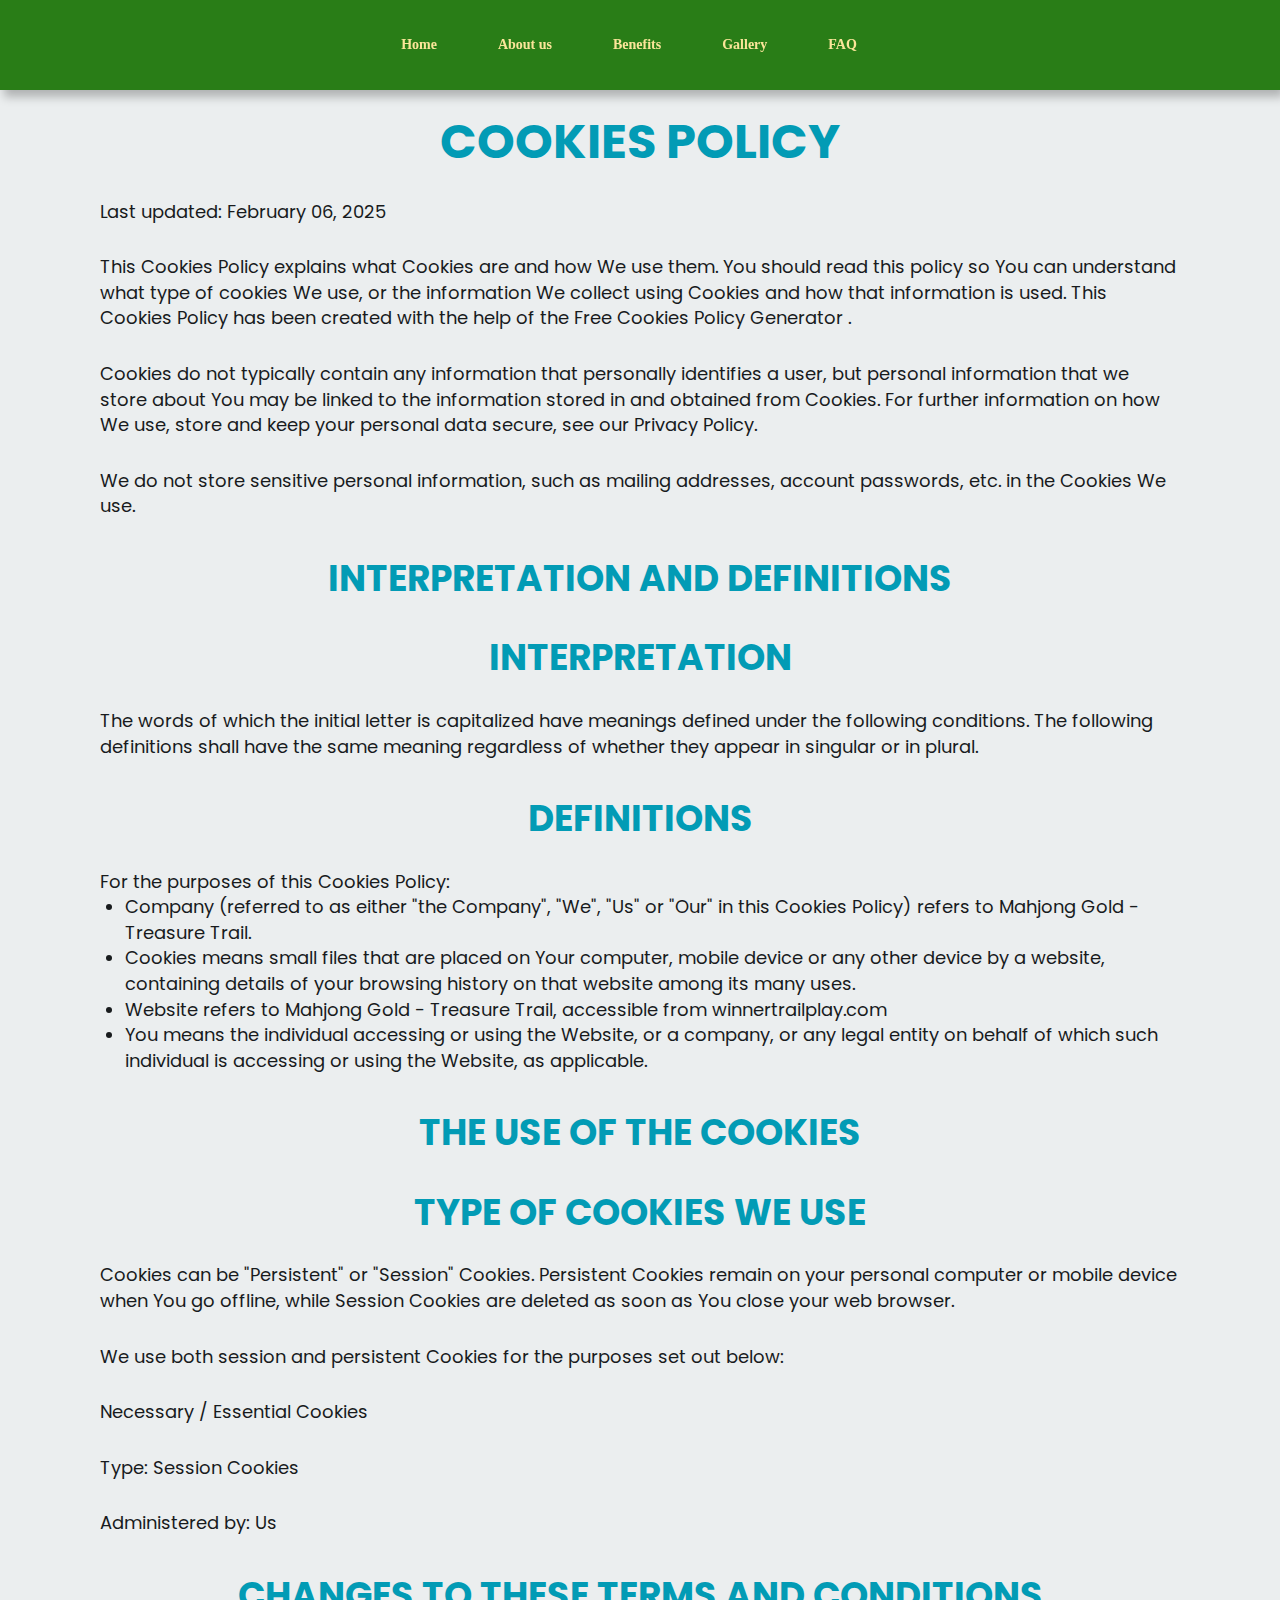
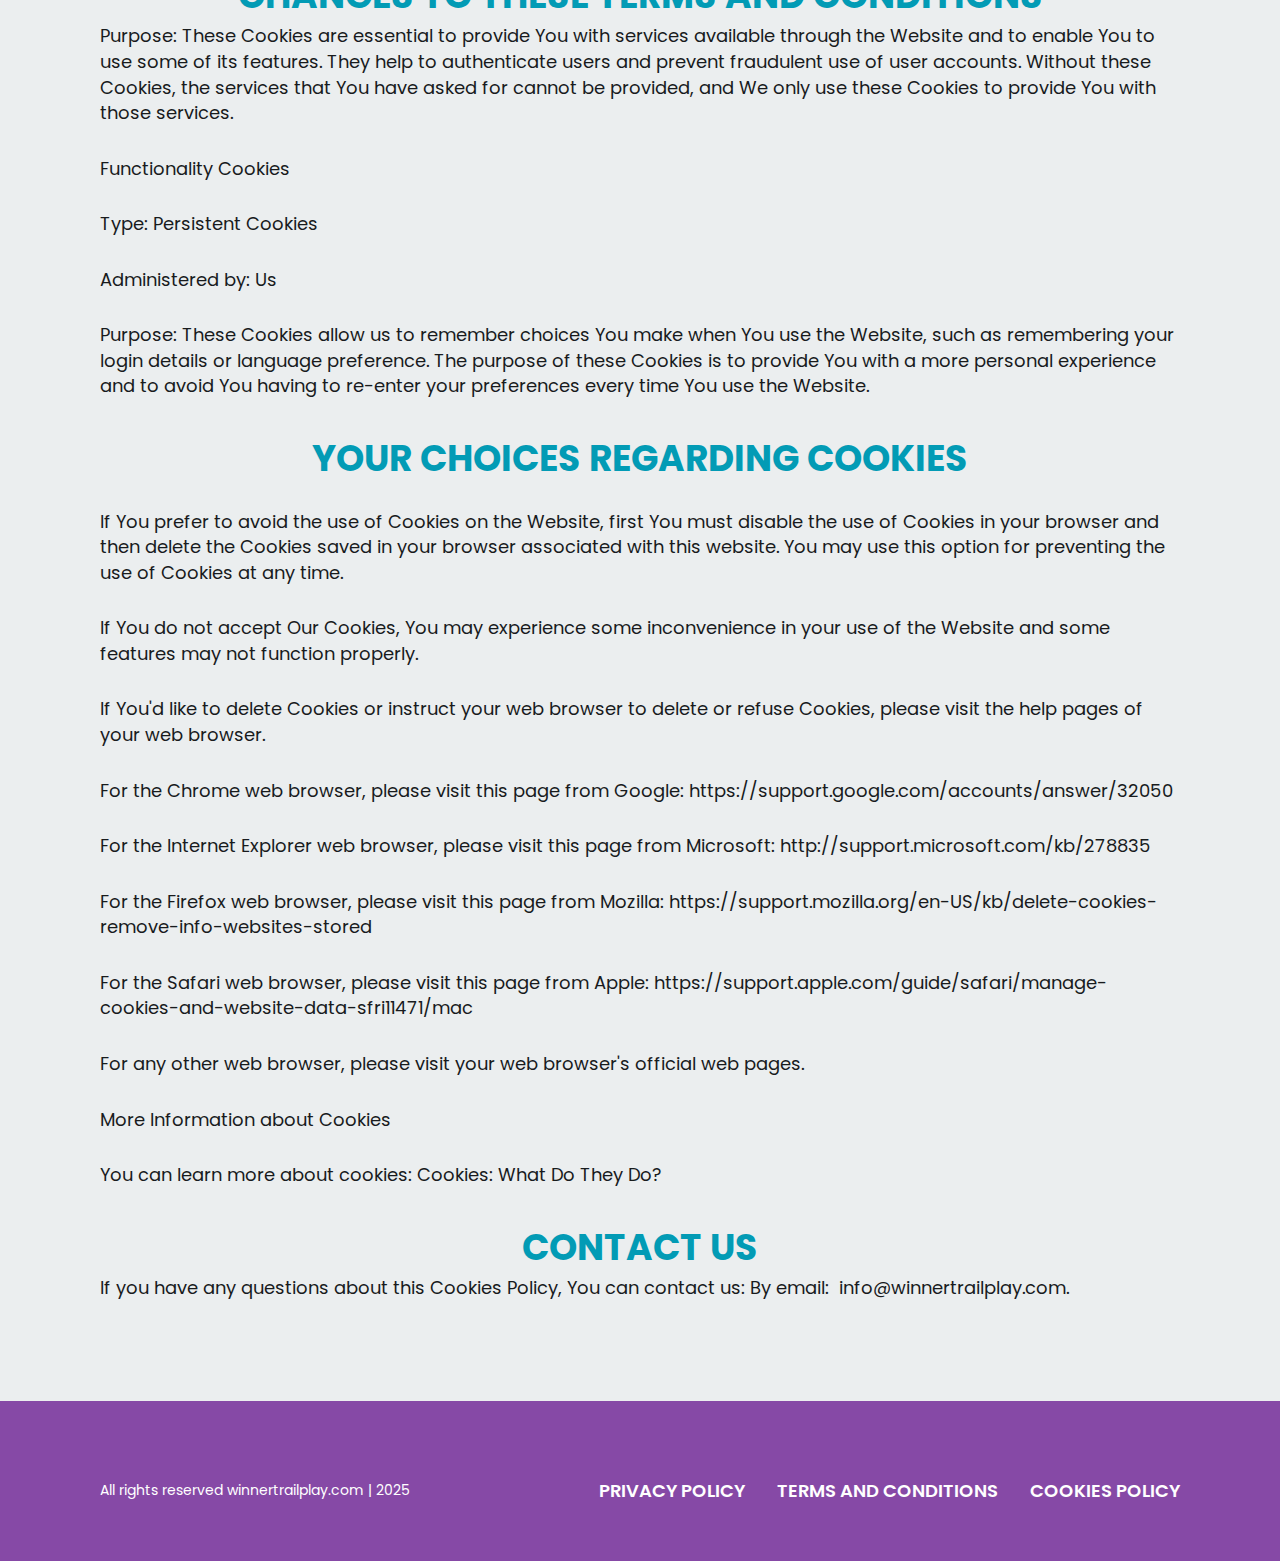
==== cookies.html @ 26eafe19 "1" ====
<!DOCTYPE html>
<html lang="en">
  <head>
    <meta charset="UTF-8" />
    <meta name="viewport" content="width=device-width, initial-scale=1.0" />
    <title>Mahjong Gold - Treasure Trail</title>
    <link rel="icon" href="image/Icon 500_500.png" />

    <link rel="stylesheet" type="text/css" href="slick/slick.css" />
    <link rel="stylesheet" href="css/main.css" />
    <link href="https://unpkg.com/aos@2.3.1/dist/aos.css" rel="stylesheet" />
  </head>

  <body class="back">
    <header class="header">
      <div class="header__background"></div>
      <nav class="navigation">
        <ul class="navigation__list">
          <li class="navigation__item">
            <a href="/" class="navigation__link"
              ><img href="/" class="header-title navigation-img" alt=""
            /></a>
          </li>
          <li class="navigation__item">
            <a href="/" class="navigation__link">Home</a>
          </li>
          <li class="navigation__item">
            <a href="/#about" class="navigation__link">About us</a>
          </li>
          <li class="navigation__item">
            <a href="/#features" class="navigation__link">Benefits </a>
          </li>
          <li class="navigation__item">
            <a href="/#gallery" class="navigation__link">Gallery</a>
          </li>

          <li class="navigation__item">
            <a href="/#faq" class="navigation__link">FAQ</a>
          </li>

          <li class="navigation__item">
            <a
              href="/policy.html"
              class="navigation__link navigation__item-desk"
              >Privacy Policy</a
            >
          </li>
          <li class="navigation__item">
            <a href="/terms.html" class="navigation__link navigation__item-desk"
              >Terms and Conditions</a
            >
          </li>
          <li class="navigation__item">
            <a
              href="/cookies.html"
              class="navigation__link navigation__item-desk"
              >Cookies Policy</a
            >
          </li>
        </ul>

        <div class="header__button-wrapper policy-terms-header__button-wrapper">
          <a href="/" class="policy-terms-header__icon--menu"
            ><img href="/" class="header-title" alt=""
          /></a>

          <button type="button" class="header__icon-button" data-menu-button>
            <img
              class="header__icon header__icon--menu"
              src="img/header/menu.png"
              alt=""
            />

            <img
              class="header__icon header__icon--close close"
              src="img/header/ep_close-bold.png"
              alt=""
            />
          </button>
        </div>
      </nav>
    </header>

    <main class="policy">
      <section>
        <div class="policy-terms-container">
          <h2 class="policy-terms-title">Cookies Policy</h2>

          <p class="policy-terms-text-one">Last updated: February 06, 2025</p>

          <p class="policy-terms-text-one">
            This Cookies Policy explains what Cookies are and how We use them.
            You should read this policy so You can understand what type of
            cookies We use, or the information We collect using Cookies and how
            that information is used. This Cookies Policy has been created with
            the help of the
            <a
              class="email-link-color"
              href="https://www.freeprivacypolicy.com/free-cookies-policy-generator/"
              target="_blank"
              rel=""
              >Free Cookies Policy Generator
            </a>
            .
          </p>

          <p class="policy-terms-text-one">
            Cookies do not typically contain any information that personally
            identifies a user, but personal information that we store about You
            may be linked to the information stored in and obtained from
            Cookies. For further information on how We use, store and keep your
            personal data secure, see our Privacy Policy.
          </p>
          <p class="policy-terms-text-one">
            We do not store sensitive personal information, such as mailing
            addresses, account passwords, etc. in the Cookies We use.
          </p>
          <h2 class="policy-terms-text">Interpretation and Definitions</h2>
          <h2 class="policy-terms-text">Interpretation</h2>
          <p class="policy-terms-text-one">
            The words of which the initial letter is capitalized have meanings
            defined under the following conditions. The following definitions
            shall have the same meaning regardless of whether they appear in
            singular or in plural.
          </p>
          <h2 class="policy-terms-text">Definitions</h2>
          <p class="policy-terms-text-one">
            For the purposes of this Cookies Policy:
          </p>
          <ul class="terms-lists">
            <li>
              Company (referred to as either "the Company", "We", "Us" or "Our"
              in this Cookies Policy) refers to Mahjong Gold - Treasure Trail.
            </li>
            <li>
              Cookies means small files that are placed on Your computer, mobile
              device or any other device by a website, containing details of
              your browsing history on that website among its many uses.
            </li>
            <li>
              Website refers to Mahjong Gold - Treasure Trail, accessible
              from winnertrailplay.com
            </li>
            <li>
              You means the individual accessing or using the Website, or a
              company, or any legal entity on behalf of which such individual is
              accessing or using the Website, as applicable.
            </li>
          </ul>
          <h2 class="policy-terms-text">The use of the Cookies</h2>
          <h2 class="policy-terms-text">Type of Cookies We Use</h2>
          <p class="policy-terms-text-one">
            Cookies can be "Persistent" or "Session" Cookies. Persistent Cookies
            remain on your personal computer or mobile device when You go
            offline, while Session Cookies are deleted as soon as You close your
            web browser.
          </p>

          <p class="policy-terms-text-one">
            We use both session and persistent Cookies for the purposes set out
            below:
          </p>

          <p class="policy-terms-text-one">Necessary / Essential Cookies</p>

          <p class="policy-terms-text-one">Type: Session Cookies</p>

          <p class="policy-terms-text-one">Administered by: Us</p>
          <h2 class="policy-terms-text">
            Changes to These Terms and Conditions
          </h2>
          <p class="policy-terms-texts">
            Purpose: These Cookies are essential to provide You with services
            available through the Website and to enable You to use some of its
            features. They help to authenticate users and prevent fraudulent use
            of user accounts. Without these Cookies, the services that You have
            asked for cannot be provided, and We only use these Cookies to
            provide You with those services.
          </p>

          <p class="policy-terms-text-one">Functionality Cookies</p>
          <p class="policy-terms-text-one">Type: Persistent Cookies</p>
          <p class="policy-terms-text-one">Administered by: Us</p>
          <p class="policy-terms-text-one">
            Purpose: These Cookies allow us to remember choices You make when
            You use the Website, such as remembering your login details or
            language preference. The purpose of these Cookies is to provide You
            with a more personal experience and to avoid You having to re-enter
            your preferences every time You use the Website.
          </p>
          <h2 class="policy-terms-text">Your Choices Regarding Cookies</h2>
          <p class="policy-terms-text-one">
            If You prefer to avoid the use of Cookies on the Website, first You
            must disable the use of Cookies in your browser and then delete the
            Cookies saved in your browser associated with this website. You may
            use this option for preventing the use of Cookies at any time.
          </p>
          <p class="policy-terms-text-one">
            If You do not accept Our Cookies, You may experience some
            inconvenience in your use of the Website and some features may not
            function properly.
          </p>
          <p class="policy-terms-text-one">
            If You'd like to delete Cookies or instruct your web browser to
            delete or refuse Cookies, please visit the help pages of your web
            browser.
          </p>
          <p class="policy-terms-text-one">
            For the Chrome web browser, please visit this page from Google:

            <a
              class="email-link-color"
              href="https://support.google.com/accounts/answer/32050"
              target="_blank"
              rel=""
              >https://support.google.com/accounts/answer/32050
            </a>
          </p>
          <p class="policy-terms-text-one">
            For the Internet Explorer web browser, please visit this page from
            Microsoft:
            <a
              class="email-link-color"
              href="http://support.microsoft.com/kb/278835"
              target="_blank"
              rel=""
              >http://support.microsoft.com/kb/278835
            </a>
          </p>
          <p class="policy-terms-text-one">
            For the Firefox web browser, please visit this page from Mozilla:

            <a
              class="email-link-color"
              href=" https://support.mozilla.org/en-US/kb/delete-cookies-remove-info-websites-stored"
              target="_blank"
              rel=""
            >
              https://support.mozilla.org/en-US/kb/delete-cookies-remove-info-websites-stored
            </a>
          </p>
          <p class="policy-terms-text-one">
            For the Safari web browser, please visit this page from Apple:

            <a
              class="email-link-color"
              href=" https://support.apple.com/guide/safari/manage-cookies-and-website-data-sfri11471/mac"
              target="_blank"
              rel=""
            >
              https://support.apple.com/guide/safari/manage-cookies-and-website-data-sfri11471/mac
            </a>
          </p>

          <p class="policy-terms-text-one">
            For any other web browser, please visit your web browser's official
            web pages.
          </p>
          <p class="policy-terms-text-one">More Information about Cookies</p>
          <p class="policy-terms-text-one">
            You can learn more about cookies: Cookies:
            <a
              class="email-link-color"
              href="https://www.freeprivacypolicy.com/blog/cookies/"
              target="_blank"
              rel=""
            >
              What Do They Do?
            </a>
          </p>

          <h2 class="policy-terms-text">Contact Us</h2>
          <p class="policy-terms-texts">
            If you have any questions about this Cookies Policy, You can contact
            us: By email: 
            <a class="email-link" href="mailto:info@winnertrailplay.com"
              >info@winnertrailplay.com</a
            >.
          </p>
        </div>
      </section>
    </main>

    <footer class="footer">
      <div class="footer-container">
        <div class="footer-wrapper">
          <a class="footer-text" href="policy.html">Privacy policy</a>
          <a class="footer-text" href="terms.html">Terms and conditions </a>
          <a class="footer-text" href="cookies.html">Cookies Policy</a>
        </div>
        <p class="footer-copyright">
          All rights reserved winnertrailplay.com | 2025
        </p>
      </div>
    </footer>
    <script src="js/mobile-menu.js"></script>
  </body>
</html>
---- css/main.css ----
@import url("https://fonts.googleapis.com/css2?family=Poppins:ital,wght@0,100;0,200;0,300;0,400;0,500;0,600;0,700;0,800;0,900;1,100;1,200;1,300;1,400;1,500;1,600;1,700;1,800;1,900&display=swap");

:root {
}

* {
  -webkit-box-sizing: border-box;
  box-sizing: border-box;
}

html {
  scroll-behavior: smooth;
  background: rgba(235, 238, 239, 1);
  color: rgba(24, 27, 29, 1);
}

body {
  margin: 0;
}

h1,
h2,
h3,
h4,
h5,
h6,
p {
  margin: 0;
}

ul,
ol {
  margin: 0;
  padding: 0;
  list-style: none;
}

img {
  display: block;
  height: auto;
}

.list {
  list-style: none;
}

button,
a {
  cursor: pointer;
}

.visually-hidden {
  position: absolute;
  width: 1px;
  height: 1px;
  margin: -1px;
  border: 0;
  padding: 0;

  white-space: nowrap;
  clip-path: inset(100%);
  clip: rect(0 0 0 0);
  overflow: hidden;
}

.button:hover {
  scale: 120%;
}

.header {
  position: fixed;
  width: 100%;
  z-index: 5;
  -webkit-transition: background-color 0.3s ease;
  transition: background-color 0.3s ease;
}

.header.is-open .header__background {
  left: 0;
}
.header__button-wrapper {
  margin-left: auto;
}
.header__icon {
  display: none;
}

.header__icon-button {
  display: -webkit-box;
  display: -ms-flexbox;
  display: flex;
  background-color: transparent;
  border: none;
  border-radius: 50%;
}

.header__icon--menu {
  display: block;
}

.header__icon-button.is-open .header__icon--menu {
  display: none;
}

.header__icon-button.is-open .header__icon--close {
  display: block;
}

.header {
  position: fixed;
  width: 100%;
  z-index: 5;
  background: transparent;
  display: flex;
  height: 64px;
  background: #297d17;
  box-shadow: 4px 7px 9px 0px #00000040;
}
.header__background {
  position: absolute;
  top: 0;
  right: 0;
  bottom: 0;
  left: 100%;

  z-index: -1;
  -webkit-transition: left 0.3s ease;
  transition: left 0.3s ease;
  background: #297d17;
  box-shadow: 4px 7px 9px 0px #00000040;
}
.header.is-open .header__background {
  left: 0;
}
.header__button-wrapper {
  margin-right: auto;
  display: flex;
  align-items: center;
  justify-content: end;
}
.policy-terms-header__button-wrapper {
  margin-right: auto;
  display: flex;
  align-items: center;
  justify-content: space-between;
}
.header__icon {
  display: none;
}
.header__icon-button {
  display: flex;
  background-color: transparent;
  border: none;
  border-radius: 50%;
}

.header__icon--menu {
  display: block;
}

.header__icon-button.is-open .header__icon--menu {
  display: none;
}

.header__icon-button.is-open .header__icon--close {
  display: block;
}

.navigation {
  display: -ms-flexbox;
  -webkit-box-orient: vertical;
  -webkit-box-direction: normal;
  -ms-flex-direction: column;
  flex-direction: column;
  -webkit-box-align: center;
  -ms-flex-align: center;
  align-items: center;
  -webkit-box-flex: 1;
  -ms-flex: 1;
  flex: 1;
  padding: 12px;
  position: relative;
}

.navigation__list {
  display: flex;
  flex-direction: column;

  align-items: center;

  top: 130px;
  position: absolute;
  top: 100%;
  right: -100%;
  width: 100%;
  height: 557px;
  -webkit-transition: 0.3s;
  transition: 0.3s;
  z-index: 999;

  padding: 0px 32px;

  border-radius: 0px 0px 20px 20px;
  gap: 28px;
  background: #ffc16b;
  box-shadow: 0px 9px 16px 0px #00000040;
}
.navigation__list.is-open {
  right: 0;
}
.navigation__link {
  font-family: Lora;
  font-size: 14px;
  font-weight: 700;
  line-height: 22px;
  text-align: center;
  text-underline-position: from-font;
  text-decoration-skip-ink: none;

  text-decoration: none;
  color: #482600;
}
.navigation__link:hover,
.navigation__link:focus {
  padding: 12px 24px 12px 24px;
  border: 2px solid #297d17;
  border-radius: 20px;
  color: #297d17;
}
.header.is-open {
  background-color: transparent;
}
.navigation-img {
  display: none;
}

@media screen and (min-width: 1200px) {
  .navigation-img {
    display: flex;
  }
  .policy-terms-header__icon--menu {
    display: none;
  }

  .header {
    width: 100%;

    height: 90px;
    padding: 10px 20px 10px 0;
    display: flex;
    align-items: center;
    justify-content: center;

    z-index: 1000;
  }
  .header__background {
  }

  .header__icon-button {
    display: none;
  }

  .navigation {
    display: flex;

    flex-direction: row;

    flex: 1;
    padding: 0;

    width: 1440px;
    margin: auto;
  }
  .navigation__list {
    background-color: transparent;
    flex-direction: row;
    display: flex;
    position: static;
    width: 1440px;
    margin: auto;

    padding-block: 0;
    flex: 1;
    gap: 13px;
    height: 0px;
    display: flex;
    justify-content: center;
    align-items: center;
    justify-content: center;
  }
  .navigation__link {
    font-size: 14px;
    font-weight: 700;
    line-height: 22px;
    text-align: left;
    text-underline-position: from-font;
    text-decoration-skip-ink: none;
    color: #fae599;
    padding: 12px 24px 12px 24px;
    text-decoration: none;
  }
  .navigation__link:hover,
  .navigation__link:focus {
    border: 2px solid #ffffff;
    border-radius: 20px;
    color: #ffffff;
  }
  .header__icon-home-img {
    display: none;
  }
  .navigation__item-desk {
    display: none;
  }
}

.home {
  width: 375px;
  height: 800px;

  padding: 128px 10px 0px;
  background-repeat: no-repeat;
  background-size: cover;
  background-position: center;
  background-image: url("/image/home/Home.png");
  margin: auto;
}

.home__container-top {
  display: flex;
  flex-direction: column;
  align-items: center;
}
.home-title {
  width: 354.0799255371094px;
  height: 226.46783447265625px;
}

.home-text {
  font-family: Poppins;
  font-weight: 600;
  font-size: 24px;
  line-height: 26.4px;
  letter-spacing: -1%;
  text-align: center;
  text-transform: uppercase;
  color: rgba(255, 255, 255, 1);
  padding: 32px 0;
  width: 355px;
}
.home__google-button_image {
  width: 162px;
  height: 54px;
}
.home__google-button_link:hover {
  transform: scale(1.1);
  transition: transform 0.3s ease-in-out;
}

@media screen and (min-width: 1200px) {
  .home {
    width: 1440px;
    height: 800px;
    padding: 116px 0px 0px;
  }
  .home__container-top {
    display: flex;
    flex-direction: column;
    align-items: center;
    justify-content: center;
  }
  .home-title {
    width: 623px;
    height: 398.46783447265625px;
  }

  .home-text {
    font-family: Poppins;
    font-weight: 600;
    font-size: 24px;
    line-height: 26.4px;
    letter-spacing: -1%;
    text-align: center;

    width: 500px;
  }
}
.why {
  width: 375px;
  height: 1085px;

  margin: auto;
  padding: 77px 15px 0;
  background-repeat: no-repeat;
  background-size: cover;
  background-position: center;
  background-image: url("/img/why/Why\ Choose\ Merge\ Food\ -\ Chef\ Decoration_.png");
}

.why-list {
  padding-top: 67px;
  margin: auto;
  display: flex;
  flex-direction: column;
  gap: 24px;
}
.why-item {
  width: 343px;
  height: 150px;
  padding: 31px 16px;
  border-radius: 20px;
  background: #ffffff99;
  display: flex;
  gap: 16px;
  align-items: center;
}

.why-text-bold {
  font-family: Lora;
  font-size: 18px;
  font-weight: 600;
  line-height: 21.6px;
  text-align: left;
  text-underline-position: from-font;
  text-decoration-skip-ink: none;
}
.why-text {
  padding-top: 8px;
  font-family: Lora;
  font-size: 16px;
  font-weight: 400;
  line-height: 19.2px;
  text-align: left;
  text-underline-position: from-font;
  text-decoration-skip-ink: none;
}
@media screen and (min-width: 1200px) {
  .why {
    width: 1440px;
    height: 700px;

    margin: auto;
    padding: 91px 189px 0;
    background-repeat: no-repeat;
    background-size: cover;
    background-position: center;
    background-image: url("/img/why/Why\ Choose\ Merge\ Food\ -\ Chef\ Decoration_\ \(1\).png");
  }

  .why-list {
    padding-top: 73px;
    margin: auto;
    display: flex;
    flex-direction: row;
    align-items: start;
    justify-content: center;
    gap: 32px;
    flex-wrap: wrap;
    width: 1062px;
    height: 412px;
  }
  .why-item {
    width: 515px;
    height: 116px;
    padding: 20px;
    border-radius: 20px;
    background: #ffffff99;
    display: flex;
    gap: 33px;
    align-items: center;
  }

  .why-text-bold {
    font-family: Lora;
    font-size: 20px;
    font-weight: 600;
    line-height: 24px;
    text-align: left;
    text-underline-position: from-font;
    text-decoration-skip-ink: none;
  }
  .why-text {
    font-family: Lora;
    font-size: 18px;
    font-weight: 400;
    line-height: 21.6px;
    text-align: left;
    text-underline-position: from-font;
    text-decoration-skip-ink: none;
  }
}
.uniqueness {
  width: 375px;
  height: 868px;

  margin: auto;
  padding: 64px 16px 0;
  background-repeat: no-repeat;
  background-size: cover;
  background-position: center;
  background-image: url("/img/uniqueness/What\ Makes\ the\ Game\ Unique_.png");
}

.uniqueness-list {
  padding-top: 54px;
  margin: auto;
  display: flex;
  flex-direction: column;
  gap: 32px;
}

.uniqueness-text-bold {
  font-family: Lora;
  font-size: 18px;
  font-weight: 600;
  line-height: 21.6px;
  text-align: left;
  text-underline-position: from-font;
  text-decoration-skip-ink: none;
}
.uniqueness-text {
  padding-top: 12px;
  font-family: Lora;
  font-size: 16px;
  font-weight: 400;
  line-height: 19.2px;
  text-align: left;
  text-underline-position: from-font;
  text-decoration-skip-ink: none;
}
@media screen and (min-width: 1200px) {
  .uniqueness {
    width: 1440px;
    height: 700px;

    margin: auto;
    padding: 72px 408px 0;
    background-repeat: no-repeat;
    background-size: cover;
    background-position: center;
    background-image: url("/img/uniqueness/What\ Makes\ the\ Game\ Unique_\ \(1\).png");
  }

  .uniqueness-list {
    padding-top: 54px;
    margin: auto;
    display: flex;
    flex-direction: column;
    gap: 32px;
  }

  .uniqueness-text-bold {
    font-family: Lora;
    font-size: 20px;
    font-weight: 600;
    line-height: 24px;
    text-align: left;
    text-underline-position: from-font;
    text-decoration-skip-ink: none;
  }
  .uniqueness-text {
    padding-top: 12px;
    font-family: Lora;
    font-size: 18px;
    font-weight: 400;
    line-height: 21.6px;
    text-align: left;
    text-underline-position: from-font;
    text-decoration-skip-ink: none;
  }
}
.about {
  padding: 64px 16px 0px;
  margin: auto;
  width: 375px;
  height: 574px;

  background-repeat: no-repeat;
  background-size: cover;
  background-position: center;
  background-image: url("/img/about/About\ the\ Game.png");
}

.about-title {
  font-family: Lora;
  font-size: 22px;
  font-weight: 900;
  line-height: 26.4px;
  text-align: center;
  text-underline-position: from-font;
  text-decoration-skip-ink: none;
  -webkit-text-stroke: 1px#FFFFFF99;
  color: #297d17;
}

.about-text {
  font-family: Lora;
  font-size: 16px;
  font-weight: 400;
  line-height: 22.4px;
  text-align: left;
  text-underline-position: from-font;
  text-decoration-skip-ink: none;

  padding: 69px 0px 0;
}
.about-text-bold {
  font-family: Lora;
  font-size: 18px;
  font-weight: 600;
  line-height: 25.2px;
  text-align: left;
  text-underline-position: from-font;
  text-decoration-skip-ink: none;
}
@media screen and (min-width: 1200px) {
  .about {
    padding: 66px 408px 0;
    margin: auto;
    width: 1440px;
    height: 493px;

    display: flex;
    flex-direction: column;
    align-items: center;
    justify-content: start;
    background-image: url("/img/about/About\ the\ Game\ \(1\).png");
  }

  .about-title {
    font-family: Lora;
    font-size: 32px;
    font-weight: 900;
    line-height: 38.4px;
    text-align: center;
    text-underline-position: from-font;
    text-decoration-skip-ink: none;
  }

  .about-text {
    font-family: Lora;
    font-size: 18px;
    font-weight: 400;
    line-height: 25.2px;
    text-align: left;
    text-underline-position: from-font;
    text-decoration-skip-ink: none;

    padding: 77px 0 0;
  }
  .about-text-bold {
    font-family: Lora;
    font-size: 22px;
    font-weight: 600;
    line-height: 30.8px;
    text-align: left;
    text-underline-position: from-font;
    text-decoration-skip-ink: none;
  }
}
.how {
  width: 375px;
  height: 1191px;

  margin: auto;
  padding: 64px 16px 0;
  background-repeat: no-repeat;
  background-size: cover;
  background-position: center;
  background-image: url("/img/how/How\ to\ Play.png");
}

.how-list {
  padding-top: 54px;
  margin: auto;
  display: flex;
  flex-direction: column;
  gap: 16px;
}
.how-item {
  width: 343px;
  height: 192px;
}
.how-img {
  margin: auto;
}
.how-text-bold {
  padding: 12px 0;

  font-family: Lora;
  font-size: 20px;
  font-weight: 600;
  line-height: 24px;
  text-align: center;
  text-underline-position: from-font;
  text-decoration-skip-ink: none;
}
.how-text {
  font-family: Lora;
  font-size: 18px;
  font-weight: 400;
  line-height: 21.6px;
  text-align: center;
  text-underline-position: from-font;
  text-decoration-skip-ink: none;
}

@media screen and (min-width: 1200px) {
  .how {
    width: 1440px;
    height: 700px;
    margin: auto;
    padding: 72px 244px;
    background-image: url("/img/how/How\ to\ Play\ \(1\).png");
  }
  .how-list {
    padding-top: 39px;
    margin: auto;
    display: flex;
    flex-direction: row;
    flex-wrap: wrap;
    gap: 33px;
    justify-content: center;
  }
  .how-item {
    width: 295px;
    height: 192px;
  }
  .how-img {
    margin: 0;
  }

  .how-text-bold {
    font-family: Lora;
    font-size: 20px;
    font-weight: 600;
    line-height: 24px;
    text-align: left;
    text-underline-position: from-font;
    text-decoration-skip-ink: none;
  }
  .how-text {
    font-family: Lora;
    font-size: 18px;
    font-weight: 400;
    line-height: 21.6px;
    text-align: left;
    text-underline-position: from-font;
    text-decoration-skip-ink: none;
  }
}

.characters {
  padding: 53px 16px 0;
  margin: auto;
  width: 375px;
  height: 1021px;

  background-repeat: no-repeat;
  background-size: cover;
  background-position: center;
  background-image: url("/img/characters/Characters.png");
}

.characters-list {
  display: flex;
  flex-direction: column;
  padding-top: 52px;

  gap: 32px;
}
.characters-item-two {
  padding-top: 304px;
}
.characters-text-bold {
  font-family: Lora;
  font-size: 18px;
  font-weight: 600;
  line-height: 21.6px;
  text-align: left;
  text-underline-position: from-font;
  text-decoration-skip-ink: none;

  color: #751a09;
}
.characters-text {
  font-family: Lora;
  font-size: 16px;
  font-weight: 400;
  line-height: 19.2px;
  text-align: left;
  text-underline-position: from-font;
  text-decoration-skip-ink: none;
  padding-top: 8px;
}

@media screen and (min-width: 1200px) {
  .characters {
    padding: 72px 189px 81px;
    margin: auto;
    width: 1440px;
    height: 700px;

    background-repeat: no-repeat;
    background-size: cover;
    background-position: center;
    background-image: url("/img/characters/Characters\ \(1\).png");
  }

  .characters-list {
    display: flex;
    flex-direction: row;
    padding-top: 79px;
    align-items: center;
    justify-content: center;
    gap: px;
    column-gap: 470px;
    flex-wrap: wrap;
    width: 1062px;
    height: 559px;
  }
  .characters-item {
    width: 296px;
  }
  .characters-item-two {
    padding-top: 0px;
  }
  .characters-text-bold {
    font-family: Lora;
    font-size: 20px;
    font-weight: 600;
    line-height: 24px;
    text-align: center;
    text-underline-position: from-font;
    text-decoration-skip-ink: none;

    color: #751a09;
  }
  .characters-text {
    font-family: Lora;
    font-size: 18px;
    font-weight: 400;
    line-height: 21.6px;
    text-align: center;
    text-underline-position: from-font;
    text-decoration-skip-ink: none;

    padding-top: 8px;
  }
}
.reviews {
  width: 375px;
  height: 490px;

  margin: auto;
  padding: 64px 16px 0;
  background-repeat: no-repeat;
  background-size: cover;
  background-position: top;
  background-image: url("/img/reviews/_User\ Reviews.png");
}

.reviews-list {
  width: auto;
  padding-top: 54px;
  padding-bottom: 29px;
  margin: auto;
}
.reviews-item {
  margin: 0 5px;
}
.reviews-item-top {
  display: flex;
  gap: 15px;
  align-items: center;

  height: 60px;
}
.reviews-text-bold {
  font-family: Lora;
  font-size: 18px;
  font-weight: 700;
  line-height: 23.04px;
  letter-spacing: 0.03em;
  text-align: left;
  text-underline-position: from-font;
  text-decoration-skip-ink: none;
  color: #ffffff;
}
.reviews-text {
  width: 343px;
  height: 160px;
  padding: 55px 16px 0;
  border-radius: 10px;
  background: #fff8f3b2;
  backdrop-filter: blur(4px);
  box-shadow: 0px 2px 6px 0px #0d427b40;
  font-family: Lora;
  font-size: 16px;
  font-weight: 400;
  line-height: 19.2px;
  letter-spacing: 0.03em;
  text-align: left;
  text-underline-position: from-font;
  text-decoration-skip-ink: none;
  color: #0a1346;
  margin-top: 8px;
}

.gallery-button-container {
  display: none;
}

@media screen and (min-width: 1200px) {
  .gallery-button-container {
    display: flex;
    align-items: center;
    justify-content: center;
    gap: 32px;
  }

  .gallery-button {
    background-color: transparent;
    border: none;
    padding: 0;
    -webkit-transition: scale 0.3s ease;
    transition: scale 0.3s ease;
  }

  .gallery-button:hover {
    scale: 120%;
  }
  .reviews {
    width: 1440px;
    height: 595px;

    margin: auto;
    padding: 84px 80px 0;
    background-image: url("/img/reviews/User\ Reviews.png");
  }
  .reviews-list {
    width: auto;
    padding-top: 83px;
  }

  .reviews-text-bold {
    font-family: Lora;
    font-size: 20px;
    font-weight: 700;
    line-height: 25.6px;
    letter-spacing: 0.03em;
    text-align: left;
    text-underline-position: from-font;
    text-decoration-skip-ink: none;
  }
  .reviews-text {
    width: 405px;
    height: 118px;
    padding: 30px 16px 0;
    font-family: Lora;
    font-size: 18px;
    font-weight: 400;
    line-height: 21.6px;
    letter-spacing: 0.03em;
    text-align: left;
    text-underline-position: from-font;
    text-decoration-skip-ink: none;
  }
}

.faq {
  padding: 64px 16px 30px;
  margin: auto;
  width: 375px;
  min-height: 866px;

  background-repeat: no-repeat;
  background-size: cover;
  background-position: bottom;
  background-image: url("/img/faq/FAQ.png");
}
.faq-container {
  padding-top: 54px;
  display: flex;
  flex-direction: column;
  gap: 16px;
  margin: auto;
}

.faq-item {
  background: #ffe6c4;
  border: 2px solid #297d17;
  padding: 16px;
  border-radius: 12px;
}

.faq-question {
  display: flex;
  justify-content: space-between;
  align-items: center;

  font-family: Lora;
  font-size: 18px;
  font-weight: 700;
  line-height: 21.6px;
  text-align: left;
  text-underline-position: from-font;
  text-decoration-skip-ink: none;
  color: #297d17;
}

.toggle-button {
  background: none;
  border: none;

  cursor: pointer;
}

.faq-answer {
  display: none;
  padding-top: 16px;
  font-family: Lora;
  font-size: 16px;
  font-weight: 500;
  line-height: 19.2px;
  text-align: left;
  text-underline-position: from-font;
  text-decoration-skip-ink: none;
}
@media screen and (min-width: 1200px) {
  .faq {
    padding: 72px 300px;
    margin: auto;
    width: 1440px;
    background-image: url("/img/faq/FAQ\ \(1\).png");
  }
  .faq-container {
    width: 840px;
    padding-top: 43px;
    display: flex;
    flex-direction: column;
    gap: 16px;
    margin: auto;
  }

  .faq-question {
    font-family: Lora;
    font-size: 20px;
    font-weight: 700;
    line-height: 24px;
    text-align: left;
    text-underline-position: from-font;
    text-decoration-skip-ink: none;
  }

  .toggle-button {
    background: none;
    border: none;

    cursor: pointer;
  }

  .faq-answer {
    display: none;

    font-family: Lora;
    font-size: 18px;
    font-weight: 500;
    line-height: 21.6px;
    text-align: left;
    text-underline-position: from-font;
    text-decoration-skip-ink: none;
  }
}
.gallery {
  width: 375px;
  height: 862px;

  margin: auto;
  padding: 64px 16px 0px;
  background-repeat: no-repeat;
  background-size: cover;
  background-position: center;
  background-image: url("/img/gallery/Gallery.png");
}

.gallery__list {
  width: auto;
  padding-top: 65px;

  margin: auto;
}
.gallery__item {
  width: 343px;
  height: 610px;
  overflow: hidden;
  position: relative;
  margin: 0 10px;
}

.gallery__image {
  width: 100%;
  height: 100%;
  object-fit: cover;
  object-position: center;
}

@media screen and (min-width: 1200px) {
  .gallery {
    width: 1440px;
    height: 1058px;

    margin: auto;
    padding: 72px 0 0;
    background-image: url("/img/gallery/12657-NP185O\ 1.png");
  }

  .gallery__item {
    width: 406px;
    height: 721.78px;
    overflow: hidden;
    position: relative;
  }

  .gallery__list {
    width: auto;
    padding: 82px 0 42px;
  }
}
.features {
  width: 375px;

  margin: auto;
  padding: 64px 16px 89px;
  background: #ffbb5b;
}

.features-list {
  padding-top: 64px;
  margin: auto;
  display: flex;
  flex-direction: row;
  flex-wrap: wrap;
  gap: 16px;
  row-gap: 32px;
}
.features-item {
  width: 163px;
  height: 230px;
}
.features-img {
  margin: 16px auto;
}
.features-text-bold {
  height: 44px;

  font-family: Lora;
  font-size: 18px;
  font-weight: 700;
  line-height: 21.6px;
  text-align: center;
  text-underline-position: from-font;
  text-decoration-skip-ink: none;
}
.features-text {
  font-family: Lora;
  font-size: 16px;
  font-weight: 500;
  line-height: 19.2px;
  text-align: center;
  text-underline-position: from-font;
  text-decoration-skip-ink: none;
}

@media screen and (min-width: 1200px) {
  .features {
    width: 1440px;

    margin: auto;
    padding: 72px 270px 101px;
    background: #ffbb5b;
  }

  .features-list {
    padding-top: 85px;
    margin: auto;
    display: flex;
    flex-direction: row;
    flex-wrap: wrap;
    gap: 34px;
  }
  .features-item {
    width: 187px;
    height: 236px;
  }
  .features-img {
    margin: 16px auto;
  }
  .features-text-bold {
    height: 44px;

    font-family: Lora;
    font-size: 20px;
    font-weight: 700;
    line-height: 24px;
    text-align: center;
    text-underline-position: from-font;
    text-decoration-skip-ink: none;
  }
  .features-text {
    font-family: Lora;
    font-size: 16px;
    font-weight: 500;
    line-height: 19.2px;
    text-align: center;
    text-underline-position: from-font;
    text-decoration-skip-ink: none;
  }
}
.footer {
  background: rgba(134, 73, 166, 1);

  color: #ffffff;
  padding: 40px 0px 32px;
}
.footer-container {
  display: flex;
  flex-direction: column;
  justify-content: center;
  align-items: center;
  gap: 25px;
}

.footer-wrapper {
  display: flex;
  flex-direction: column;

  align-items: center;

  gap: 8px;
}
.footer-text {
  font-family: Poppins;
  font-weight: 600;
  font-size: 18px;
  line-height: 19.8px;
  letter-spacing: -1%;
  text-transform: uppercase;
  text-decoration: none;
  color: #ffffff;
}

.footer-copyright {
  font-family: Poppins;
  font-weight: 400;
  font-size: 14px;
  line-height: 19.6px;
  letter-spacing: 0%;
}

@media screen and (min-width: 1200px) {
  .footer {
    padding: 80px 100px 60px;
  }
  .footer-container {
    display: flex;
    flex-direction: row-reverse;
    justify-content: space-between;

    align-items: center;
  }

  .footer-wrapper {
    display: flex;
    flex-direction: row;
    justify-content: end;
    align-items: end;
    gap: 32px;
  }
  .footer-text {
    font-family: Poppins;
    font-weight: 600;
    font-size: 18px;
    line-height: 19.8px;
    letter-spacing: -1%;
  }

  .footer-copyright {
    font-family: Poppins;
    font-weight: 400;
    font-size: 14px;
    line-height: 19.6px;
    letter-spacing: 0%;
  }
}
.policy-terms-container {
  padding: 108px 16px 40px;
}
.policy-terms-title {
  font-family: Poppins;
  font-weight: 700;
  font-size: 36px;
  line-height: 39.6px;
  letter-spacing: -1%;
  text-align: center;
  color: rgba(2, 155, 181, 1);
  text-transform: uppercase;
  text-shadow: 3px 0px 4px rgba(0, 0, 0, 0.4) inset;
}

.policy-terms-text {
  font-family: Poppins;
  font-weight: 600;
  font-size: 24px;
  line-height: 26.4px;
  letter-spacing: -1%;
  text-align: center;
  color: rgba(2, 155, 181, 1);
  padding-top: 20px;
  text-transform: uppercase;
  text-shadow: 3px 0px 4px rgba(0, 0, 0, 0.4) inset;
}
.policy-terms-texts {
  font-family: Poppins;
  font-weight: 400;
  font-size: 18px;
  line-height: 25.56px;
  letter-spacing: 0%;

  padding-top: 8px;
}
.policy-terms-text-one {
  font-family: Poppins;
  font-weight: 400;
  font-size: 18px;
  line-height: 25.56px;
  letter-spacing: 0%;

  padding-top: 20px;
}

.terms-list {
  list-style-type: disc;

  padding: 20px 0 20px 25px;
  font-family: Poppins;
  font-weight: 400;
  font-size: 18px;
  line-height: 25.56px;
  letter-spacing: 0%;

  display: flex;
  flex-direction: column;
}

.terms-lists {
  list-style-type: disc;

  padding-left: 25px;
  font-family: Poppins;
  font-weight: 400;
  font-size: 18px;
  line-height: 25.56px;
  letter-spacing: 0%;
}
.email-link {
  color: inherit;
  text-decoration: none;
}
.email-link-color {
  color: inherit;
  text-decoration: none;
}
@media screen and (min-width: 1200px) {
  .policy-terms-container {
    padding: 116px 100px 100px;
  }
  .policy-terms-title {
    font-family: Poppins;
    font-weight: 700;
    font-size: 48px;
    line-height: 52.8px;
    letter-spacing: -1%;
    text-align: center;
  }

  .policy-terms-text {
    font-family: Poppins;
    font-weight: 700;
    font-size: 36px;
    line-height: 39.6px;
    letter-spacing: -1%;
    text-align: center;

    padding-top: 40px;
  }
  .policy-terms-texts {
    font-family: Poppins;
    font-weight: 400;
    font-size: 18px;
    line-height: 25.56px;
    letter-spacing: 0%;
  }
  .policy-terms-text-one {
    font-family: Poppins;
    font-weight: 400;
    font-size: 18px;
    line-height: 25.56px;
    letter-spacing: 0%;

    padding-top: 30px;
  }

  .terms-list {
    list-style-type: disc;

    padding: 20px 0 20px 25px;
    font-family: Poppins;
    font-weight: 400;
    font-size: 18px;
    line-height: 25.56px;
    letter-spacing: 0%;

    display: flex;
    flex-direction: column;
  }

  .terms-lists {
    list-style-type: disc;

    font-family: Poppins;
    font-weight: 400;
    font-size: 18px;
    line-height: 25.56px;
    letter-spacing: 0%;
  }
}

.cookie-popup {
  position: fixed;
  bottom: 10px;
  width: 335px;
  border-radius: 20px;
  padding: 30px;
  background: rgba(255, 255, 255, 1);
  border: 1px solid rgba(149, 49, 133, 1);
  box-shadow: 0px 14px 42px 0px rgba(8, 15, 52, 0.06);

  text-align: center;
  z-index: 1000;

  display: none;
}

.cookie-popup-text-two {
  font-family: Raleway;
  font-size: 16px;
  font-weight: 400;
  line-height: 30px;
  text-align: left;
  text-underline-position: from-font;
  text-decoration-skip-ink: none;

  color: rgba(87, 78, 68, 1);
}
.cookie-button-container {
  padding: 30px 0 0;
  margin: auto;
  display: flex;
  flex-direction: row;
  align-items: center;
  justify-content: center;
  gap: 20px;
}
.cookie-button {
  border: none;
  font-family: Raleway;
  font-size: 16px;
  font-weight: 400;
  line-height: 18px;
  text-align: left;
  text-underline-position: from-font;
  text-decoration-skip-ink: none;

  color: rgba(87, 78, 68, 1);
  border: none;
  background-color: transparent;
}
#accept-cookies {
  width: 167px;

  padding: 18px 26px 18px 26px;
  color: rgba(255, 255, 255, 1);
  border-radius: 56px;
  background: rgba(149, 49, 133, 1);

  box-shadow: 0px 3px 12px 0px rgba(74, 58, 255, 0.18);
}
.close-popup {
  position: absolute;
  top: 10px;
  right: 10px;
  font-size: 20px;
  cursor: pointer;
}
@media screen and (min-width: 1200px) {
  .cookie-popup-text-two {
    font-family: Raleway;
    font-size: 18px;
    font-weight: 400;
    line-height: 30px;
    text-align: left;
    text-underline-position: from-font;
    text-decoration-skip-ink: none;

    width: 648px;
  }
  .cookie-button-container {
    padding: 0;
    margin: auto;
    display: flex;
    flex-direction: row-reverse;
    gap: 40px;
  }
  .cookie-popup {
    position: fixed;
    bottom: 10px;
    width: 1272px;

    padding: 52px;
    display: none;
  }

  .cookie-popup-container {
    display: flex;
    align-items: center;
    justify-content: center;
  }
}
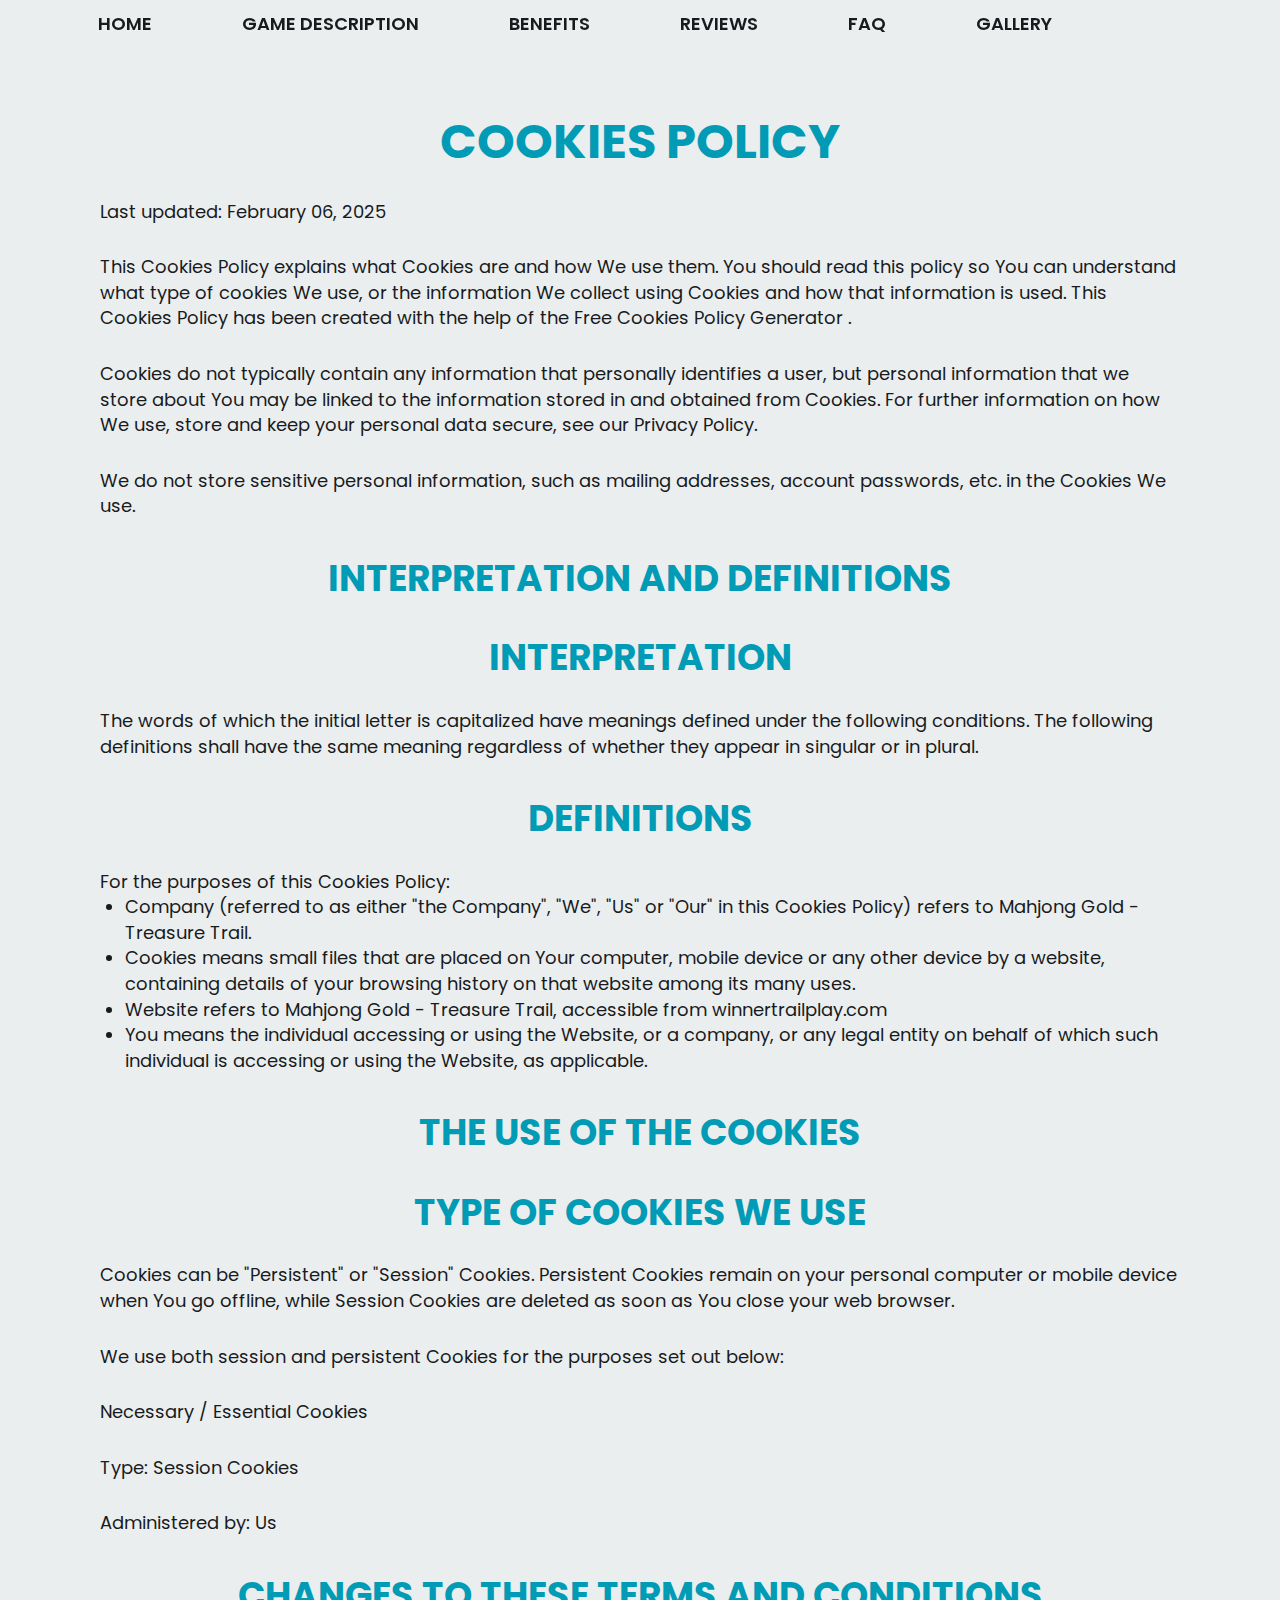
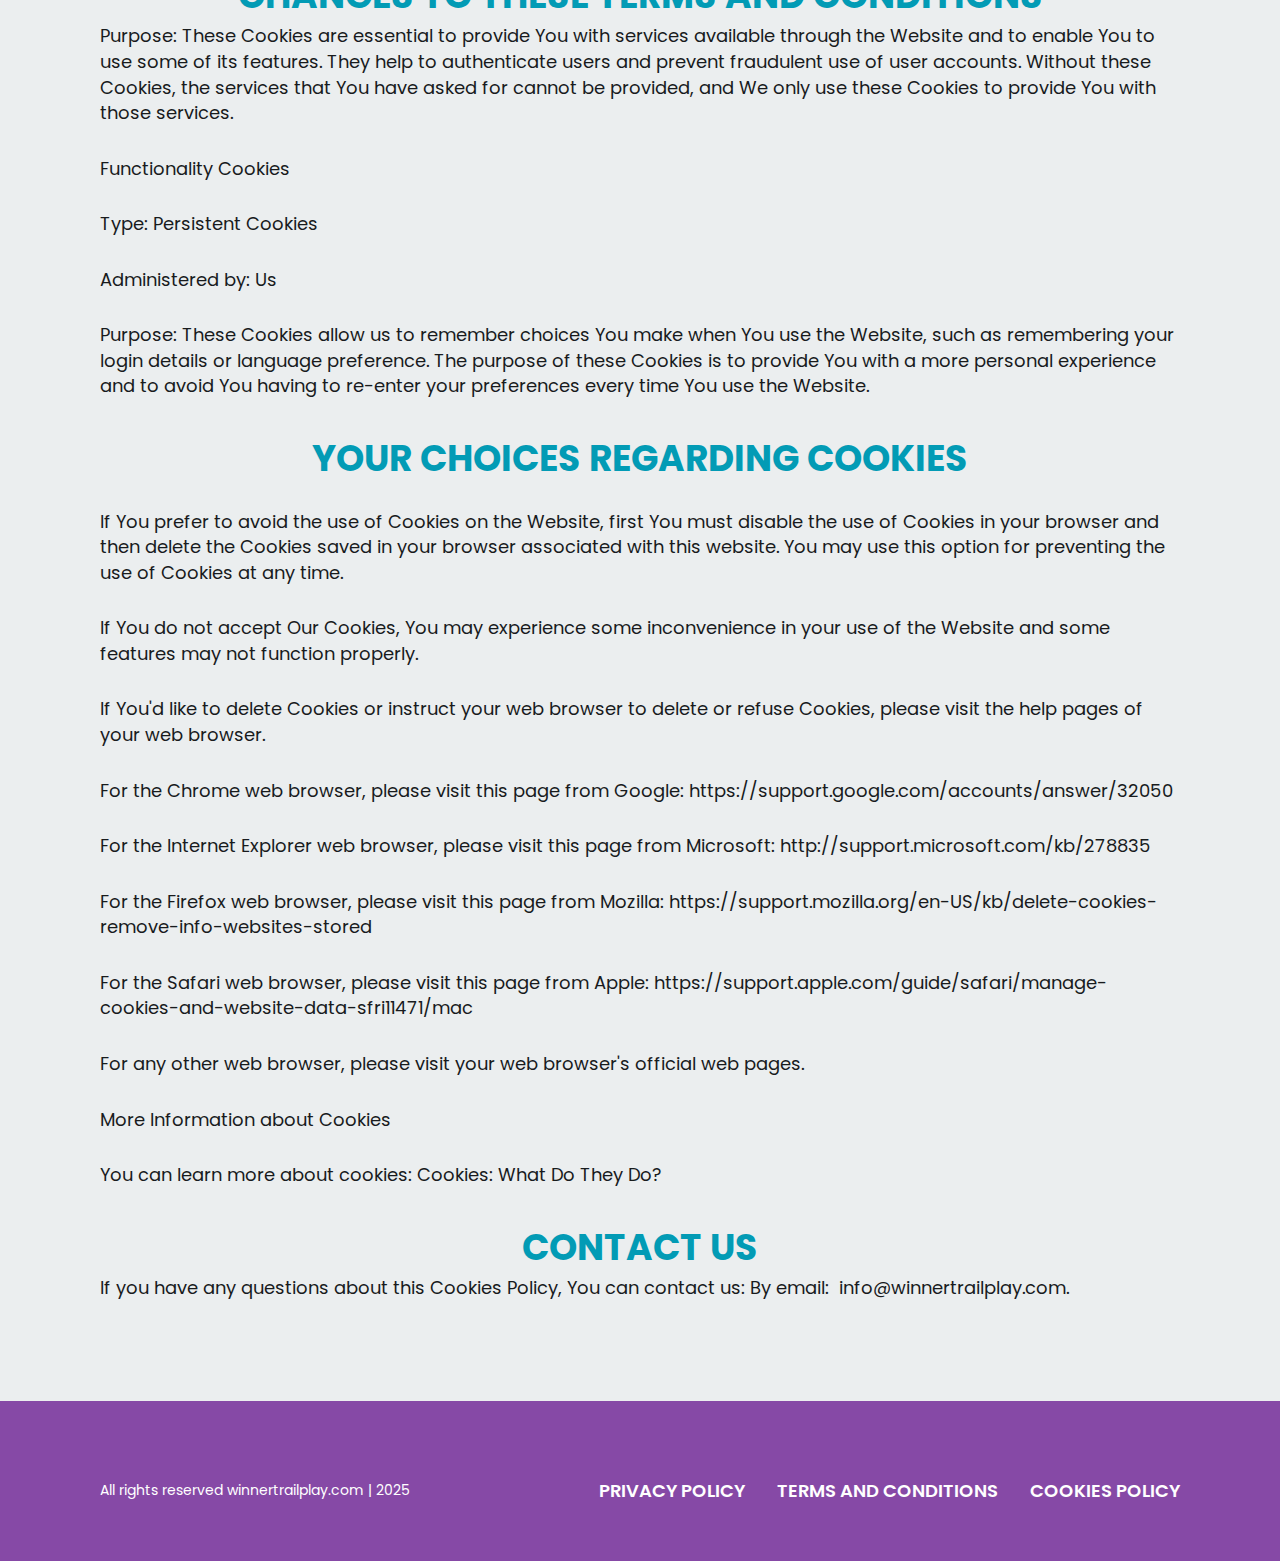
==== commit f3c3bf0e: "2" ====
--- a/cookies.html
+++ b/cookies.html
@@ -25,19 +25,22 @@
             <a href="/" class="navigation__link">Home</a>
           </li>
           <li class="navigation__item">
-            <a href="/#about" class="navigation__link">About us</a>
-          </li>
-          <li class="navigation__item">
-            <a href="/#features" class="navigation__link">Benefits </a>
+            <a href="/#about" class="navigation__link">game description</a>
+          </li>
+
+          <li class="navigation__item">
+            <a href="/#features" class="navigation__link">benefits</a>
+          </li>
+
+          <li class="navigation__item">
+            <a href="/#reviews" class="navigation__link">Reviews</a>
+          </li>
+          <li class="navigation__item">
+            <a href="/#faq" class="navigation__link">FAQ</a>
           </li>
           <li class="navigation__item">
             <a href="/#gallery" class="navigation__link">Gallery</a>
           </li>
-
-          <li class="navigation__item">
-            <a href="/#faq" class="navigation__link">FAQ</a>
-          </li>
-
           <li class="navigation__item">
             <a
               href="/policy.html"
@@ -67,13 +70,13 @@
           <button type="button" class="header__icon-button" data-menu-button>
             <img
               class="header__icon header__icon--menu"
-              src="img/header/menu.png"
+              src="image/header/Menu.png"
               alt=""
             />
 
             <img
               class="header__icon header__icon--close close"
-              src="img/header/ep_close-bold.png"
+              src="image/header/Menu (1).png"
               alt=""
             />
           </button>
--- a/css/main.css
+++ b/css/main.css
@@ -112,9 +112,7 @@
   z-index: 5;
   background: transparent;
   display: flex;
-  height: 64px;
-  background: #297d17;
-  box-shadow: 4px 7px 9px 0px #00000040;
+  height: 60px;
 }
 .header__background {
   position: absolute;
@@ -126,7 +124,7 @@
   z-index: -1;
   -webkit-transition: left 0.3s ease;
   transition: left 0.3s ease;
-  background: #297d17;
+  background: #497500;
   box-shadow: 4px 7px 9px 0px #00000040;
 }
 .header.is-open .header__background {
@@ -178,7 +176,7 @@
   -webkit-box-flex: 1;
   -ms-flex: 1;
   flex: 1;
-  padding: 12px;
+  padding: 10px;
   position: relative;
 }
 
@@ -202,30 +200,25 @@
 
   border-radius: 0px 0px 20px 20px;
   gap: 28px;
-  background: #ffc16b;
-  box-shadow: 0px 9px 16px 0px #00000040;
+  background: #497500;
 }
 .navigation__list.is-open {
   right: 0;
 }
 .navigation__link {
-  font-family: Lora;
-  font-size: 14px;
-  font-weight: 700;
-  line-height: 22px;
-  text-align: center;
-  text-underline-position: from-font;
-  text-decoration-skip-ink: none;
-
+  font-family: Poppins;
+  font-weight: 600;
+  font-size: 18px;
+  line-height: 19.8px;
+  letter-spacing: -1%;
+  transition: all 0.3s ease-in-out;
   text-decoration: none;
-  color: #482600;
+  color: rgba(255, 255, 255, 1);
+  text-transform: uppercase;
 }
 .navigation__link:hover,
 .navigation__link:focus {
-  padding: 12px 24px 12px 24px;
-  border: 2px solid #297d17;
-  border-radius: 20px;
-  color: #297d17;
+  font-size: 20px;
 }
 .header.is-open {
   background-color: transparent;
@@ -245,8 +238,8 @@
   .header {
     width: 100%;
 
-    height: 90px;
-    padding: 10px 20px 10px 0;
+    height: 48px;
+    padding: 10px 0px 10px 50px;
     display: flex;
     align-items: center;
     justify-content: center;
@@ -281,7 +274,7 @@
 
     padding-block: 0;
     flex: 1;
-    gap: 13px;
+    gap: 90px;
     height: 0px;
     display: flex;
     justify-content: center;
@@ -289,22 +282,15 @@
     justify-content: center;
   }
   .navigation__link {
-    font-size: 14px;
-    font-weight: 700;
-    line-height: 22px;
-    text-align: left;
-    text-underline-position: from-font;
-    text-decoration-skip-ink: none;
-    color: #fae599;
-    padding: 12px 24px 12px 24px;
+    font-family: Poppins;
+    font-weight: 600;
+    font-size: 18px;
+    line-height: 19.8px;
+    letter-spacing: -1%;
+    color: rgba(24, 27, 29, 1);
     text-decoration: none;
   }
-  .navigation__link:hover,
-  .navigation__link:focus {
-    border: 2px solid #ffffff;
-    border-radius: 20px;
-    color: #ffffff;
-  }
+
   .header__icon-home-img {
     display: none;
   }
@@ -384,224 +370,39 @@
     width: 500px;
   }
 }
-.why {
+.about {
+  padding: 80px 28px 0px;
+  margin: auto;
   width: 375px;
-  height: 1085px;
-
-  margin: auto;
-  padding: 77px 15px 0;
+  height: 1689px;
+
   background-repeat: no-repeat;
   background-size: cover;
   background-position: center;
-  background-image: url("/img/why/Why\ Choose\ Merge\ Food\ -\ Chef\ Decoration_.png");
-}
-
-.why-list {
-  padding-top: 67px;
-  margin: auto;
+  background-image: url("/image/about/Game\ description.png");
+}
+
+.about-title {
+  font-family: Poppins;
+  font-weight: 700;
+  font-size: 36px;
+  line-height: 39.6px;
+  letter-spacing: -1%;
+  text-align: center;
+  color: rgba(2, 155, 181, 1);
+  text-transform: uppercase;
+}
+
+.about-text {
+  font-family: Poppins;
+  font-weight: 400;
+  font-size: 18px;
+  line-height: 25.56px;
+  letter-spacing: 0%;
+  padding: 32px 0px 0;
   display: flex;
   flex-direction: column;
-  gap: 24px;
-}
-.why-item {
-  width: 343px;
-  height: 150px;
-  padding: 31px 16px;
-  border-radius: 20px;
-  background: #ffffff99;
-  display: flex;
-  gap: 16px;
-  align-items: center;
-}
-
-.why-text-bold {
-  font-family: Lora;
-  font-size: 18px;
-  font-weight: 600;
-  line-height: 21.6px;
-  text-align: left;
-  text-underline-position: from-font;
-  text-decoration-skip-ink: none;
-}
-.why-text {
-  padding-top: 8px;
-  font-family: Lora;
-  font-size: 16px;
-  font-weight: 400;
-  line-height: 19.2px;
-  text-align: left;
-  text-underline-position: from-font;
-  text-decoration-skip-ink: none;
-}
-@media screen and (min-width: 1200px) {
-  .why {
-    width: 1440px;
-    height: 700px;
-
-    margin: auto;
-    padding: 91px 189px 0;
-    background-repeat: no-repeat;
-    background-size: cover;
-    background-position: center;
-    background-image: url("/img/why/Why\ Choose\ Merge\ Food\ -\ Chef\ Decoration_\ \(1\).png");
-  }
-
-  .why-list {
-    padding-top: 73px;
-    margin: auto;
-    display: flex;
-    flex-direction: row;
-    align-items: start;
-    justify-content: center;
-    gap: 32px;
-    flex-wrap: wrap;
-    width: 1062px;
-    height: 412px;
-  }
-  .why-item {
-    width: 515px;
-    height: 116px;
-    padding: 20px;
-    border-radius: 20px;
-    background: #ffffff99;
-    display: flex;
-    gap: 33px;
-    align-items: center;
-  }
-
-  .why-text-bold {
-    font-family: Lora;
-    font-size: 20px;
-    font-weight: 600;
-    line-height: 24px;
-    text-align: left;
-    text-underline-position: from-font;
-    text-decoration-skip-ink: none;
-  }
-  .why-text {
-    font-family: Lora;
-    font-size: 18px;
-    font-weight: 400;
-    line-height: 21.6px;
-    text-align: left;
-    text-underline-position: from-font;
-    text-decoration-skip-ink: none;
-  }
-}
-.uniqueness {
-  width: 375px;
-  height: 868px;
-
-  margin: auto;
-  padding: 64px 16px 0;
-  background-repeat: no-repeat;
-  background-size: cover;
-  background-position: center;
-  background-image: url("/img/uniqueness/What\ Makes\ the\ Game\ Unique_.png");
-}
-
-.uniqueness-list {
-  padding-top: 54px;
-  margin: auto;
-  display: flex;
-  flex-direction: column;
-  gap: 32px;
-}
-
-.uniqueness-text-bold {
-  font-family: Lora;
-  font-size: 18px;
-  font-weight: 600;
-  line-height: 21.6px;
-  text-align: left;
-  text-underline-position: from-font;
-  text-decoration-skip-ink: none;
-}
-.uniqueness-text {
-  padding-top: 12px;
-  font-family: Lora;
-  font-size: 16px;
-  font-weight: 400;
-  line-height: 19.2px;
-  text-align: left;
-  text-underline-position: from-font;
-  text-decoration-skip-ink: none;
-}
-@media screen and (min-width: 1200px) {
-  .uniqueness {
-    width: 1440px;
-    height: 700px;
-
-    margin: auto;
-    padding: 72px 408px 0;
-    background-repeat: no-repeat;
-    background-size: cover;
-    background-position: center;
-    background-image: url("/img/uniqueness/What\ Makes\ the\ Game\ Unique_\ \(1\).png");
-  }
-
-  .uniqueness-list {
-    padding-top: 54px;
-    margin: auto;
-    display: flex;
-    flex-direction: column;
-    gap: 32px;
-  }
-
-  .uniqueness-text-bold {
-    font-family: Lora;
-    font-size: 20px;
-    font-weight: 600;
-    line-height: 24px;
-    text-align: left;
-    text-underline-position: from-font;
-    text-decoration-skip-ink: none;
-  }
-  .uniqueness-text {
-    padding-top: 12px;
-    font-family: Lora;
-    font-size: 18px;
-    font-weight: 400;
-    line-height: 21.6px;
-    text-align: left;
-    text-underline-position: from-font;
-    text-decoration-skip-ink: none;
-  }
-}
-.about {
-  padding: 64px 16px 0px;
-  margin: auto;
-  width: 375px;
-  height: 574px;
-
-  background-repeat: no-repeat;
-  background-size: cover;
-  background-position: center;
-  background-image: url("/img/about/About\ the\ Game.png");
-}
-
-.about-title {
-  font-family: Lora;
-  font-size: 22px;
-  font-weight: 900;
-  line-height: 26.4px;
-  text-align: center;
-  text-underline-position: from-font;
-  text-decoration-skip-ink: none;
-  -webkit-text-stroke: 1px#FFFFFF99;
-  color: #297d17;
-}
-
-.about-text {
-  font-family: Lora;
-  font-size: 16px;
-  font-weight: 400;
-  line-height: 22.4px;
-  text-align: left;
-  text-underline-position: from-font;
-  text-decoration-skip-ink: none;
-
-  padding: 69px 0px 0;
+  gap: 20px;
 }
 .about-text-bold {
   font-family: Lora;
@@ -614,38 +415,29 @@
 }
 @media screen and (min-width: 1200px) {
   .about {
-    padding: 66px 408px 0;
-    margin: auto;
+    padding: 140px 180px 0;
     width: 1440px;
-    height: 493px;
-
-    display: flex;
-    flex-direction: column;
-    align-items: center;
-    justify-content: start;
-    background-image: url("/img/about/About\ the\ Game\ \(1\).png");
+    height: 856px;
+    background-image: url("/image/about/Game\ description\ \(1\).png");
   }
 
   .about-title {
-    font-family: Lora;
-    font-size: 32px;
-    font-weight: 900;
-    line-height: 38.4px;
+    font-family: Poppins;
+    font-weight: 700;
+    font-size: 48px;
+    line-height: 52.8px;
+    letter-spacing: -1%;
     text-align: center;
-    text-underline-position: from-font;
-    text-decoration-skip-ink: none;
   }
 
   .about-text {
-    font-family: Lora;
+    font-family: Poppins;
+    font-weight: 400;
     font-size: 18px;
-    font-weight: 400;
-    line-height: 25.2px;
-    text-align: left;
-    text-underline-position: from-font;
-    text-decoration-skip-ink: none;
-
-    padding: 77px 0 0;
+    line-height: 25.56px;
+    letter-spacing: 0%;
+    padding: 92px 0 0;
+    width: 791px;
   }
   .about-text-bold {
     font-family: Lora;
@@ -657,355 +449,112 @@
     text-decoration-skip-ink: none;
   }
 }
-.how {
+.reviews {
   width: 375px;
-  height: 1191px;
-
-  margin: auto;
-  padding: 64px 16px 0;
+
+  margin: auto;
+  padding: 40px 0px;
   background-repeat: no-repeat;
   background-size: cover;
   background-position: center;
-  background-image: url("/img/how/How\ to\ Play.png");
-}
-
-.how-list {
-  padding-top: 54px;
-  margin: auto;
+  background-image: url("/image/reviews/Reviews.png");
+}
+
+.reviews-list {
+  padding-top: 12px;
   display: flex;
   flex-direction: column;
-  gap: 16px;
-}
-.how-item {
-  width: 343px;
-  height: 192px;
-}
-.how-img {
-  margin: auto;
-}
-.how-text-bold {
-  padding: 12px 0;
-
-  font-family: Lora;
-  font-size: 20px;
-  font-weight: 600;
-  line-height: 24px;
-  text-align: center;
-  text-underline-position: from-font;
-  text-decoration-skip-ink: none;
-}
-.how-text {
-  font-family: Lora;
-  font-size: 18px;
-  font-weight: 400;
-  line-height: 21.6px;
-  text-align: center;
-  text-underline-position: from-font;
-  text-decoration-skip-ink: none;
-}
-
-@media screen and (min-width: 1200px) {
-  .how {
-    width: 1440px;
-    height: 700px;
-    margin: auto;
-    padding: 72px 244px;
-    background-image: url("/img/how/How\ to\ Play\ \(1\).png");
-  }
-  .how-list {
-    padding-top: 39px;
-    margin: auto;
-    display: flex;
-    flex-direction: row;
-    flex-wrap: wrap;
-    gap: 33px;
-    justify-content: center;
-  }
-  .how-item {
-    width: 295px;
-    height: 192px;
-  }
-  .how-img {
-    margin: 0;
-  }
-
-  .how-text-bold {
-    font-family: Lora;
-    font-size: 20px;
-    font-weight: 600;
-    line-height: 24px;
-    text-align: left;
-    text-underline-position: from-font;
-    text-decoration-skip-ink: none;
-  }
-  .how-text {
-    font-family: Lora;
-    font-size: 18px;
-    font-weight: 400;
-    line-height: 21.6px;
-    text-align: left;
-    text-underline-position: from-font;
-    text-decoration-skip-ink: none;
-  }
-}
-
-.characters {
-  padding: 53px 16px 0;
-  margin: auto;
-  width: 375px;
-  height: 1021px;
-
+}
+.reviews-item {
+  width: 357px;
+  height: 316px;
+  margin: auto;
+  padding: 51px 31px 0;
   background-repeat: no-repeat;
   background-size: cover;
   background-position: center;
-  background-image: url("/img/characters/Characters.png");
-}
-
-.characters-list {
-  display: flex;
-  flex-direction: column;
-  padding-top: 52px;
-
-  gap: 32px;
-}
-.characters-item-two {
-  padding-top: 304px;
-}
-.characters-text-bold {
-  font-family: Lora;
-  font-size: 18px;
-  font-weight: 600;
-  line-height: 21.6px;
-  text-align: left;
-  text-underline-position: from-font;
-  text-decoration-skip-ink: none;
-
-  color: #751a09;
-}
-.characters-text {
-  font-family: Lora;
-  font-size: 16px;
+  background-image: url("/image/reviews/Card\ \(2\).png");
+}
+
+.reviews-text-bold {
+  font-family: Poppins;
+  font-weight: 500;
+  font-size: 14px;
+  line-height: 19.6px;
+  letter-spacing: 0%;
+  text-align: center;
+  color: rgba(149, 153, 157, 1);
+}
+.reviews-text {
+  font-family: Poppins;
   font-weight: 400;
-  line-height: 19.2px;
-  text-align: left;
-  text-underline-position: from-font;
-  text-decoration-skip-ink: none;
-  padding-top: 8px;
+  font-size: 14px;
+  line-height: 19.6px;
+  letter-spacing: 0%;
+  gap: 295px;
+  margin: 24px 0 40px;
+}
+.reviews-img {
+  margin: auto;
 }
 
 @media screen and (min-width: 1200px) {
-  .characters {
-    padding: 72px 189px 81px;
-    margin: auto;
+  .reviews {
     width: 1440px;
-    height: 700px;
-
+    height: 815px;
+    padding: 80px 100px 0;
+  }
+
+  .reviews-list {
+    padding-top: 30px;
+    display: flex;
+    flex-direction: row;
+    flex-wrap: wrap;
+  }
+  .reviews-item {
+    width: 411px;
+    height: 297px;
+    padding: 51px 31px 0;
     background-repeat: no-repeat;
     background-size: cover;
     background-position: center;
-    background-image: url("/img/characters/Characters\ \(1\).png");
-  }
-
-  .characters-list {
-    display: flex;
-    flex-direction: row;
-    padding-top: 79px;
-    align-items: center;
-    justify-content: center;
-    gap: px;
-    column-gap: 470px;
-    flex-wrap: wrap;
-    width: 1062px;
-    height: 559px;
-  }
-  .characters-item {
-    width: 296px;
-  }
-  .characters-item-two {
-    padding-top: 0px;
-  }
-  .characters-text-bold {
-    font-family: Lora;
-    font-size: 20px;
-    font-weight: 600;
-    line-height: 24px;
-    text-align: center;
-    text-underline-position: from-font;
-    text-decoration-skip-ink: none;
-
-    color: #751a09;
-  }
-  .characters-text {
-    font-family: Lora;
-    font-size: 18px;
-    font-weight: 400;
-    line-height: 21.6px;
-    text-align: center;
-    text-underline-position: from-font;
-    text-decoration-skip-ink: none;
-
-    padding-top: 8px;
-  }
-}
-.reviews {
+    background-image: url("/image/reviews/Card\ \(3\).png");
+  }
+}
+
+.faq {
+  padding: 40px 16px;
+  margin: auto;
   width: 375px;
-  height: 490px;
-
-  margin: auto;
-  padding: 64px 16px 0;
-  background-repeat: no-repeat;
-  background-size: cover;
-  background-position: top;
-  background-image: url("/img/reviews/_User\ Reviews.png");
-}
-
-.reviews-list {
-  width: auto;
-  padding-top: 54px;
-  padding-bottom: 29px;
-  margin: auto;
-}
-.reviews-item {
-  margin: 0 5px;
-}
-.reviews-item-top {
-  display: flex;
-  gap: 15px;
-  align-items: center;
-
-  height: 60px;
-}
-.reviews-text-bold {
-  font-family: Lora;
-  font-size: 18px;
-  font-weight: 700;
-  line-height: 23.04px;
-  letter-spacing: 0.03em;
-  text-align: left;
-  text-underline-position: from-font;
-  text-decoration-skip-ink: none;
-  color: #ffffff;
-}
-.reviews-text {
-  width: 343px;
-  height: 160px;
-  padding: 55px 16px 0;
-  border-radius: 10px;
-  background: #fff8f3b2;
-  backdrop-filter: blur(4px);
-  box-shadow: 0px 2px 6px 0px #0d427b40;
-  font-family: Lora;
-  font-size: 16px;
-  font-weight: 400;
-  line-height: 19.2px;
-  letter-spacing: 0.03em;
-  text-align: left;
-  text-underline-position: from-font;
-  text-decoration-skip-ink: none;
-  color: #0a1346;
-  margin-top: 8px;
-}
-
-.gallery-button-container {
-  display: none;
-}
-
-@media screen and (min-width: 1200px) {
-  .gallery-button-container {
-    display: flex;
-    align-items: center;
-    justify-content: center;
-    gap: 32px;
-  }
-
-  .gallery-button {
-    background-color: transparent;
-    border: none;
-    padding: 0;
-    -webkit-transition: scale 0.3s ease;
-    transition: scale 0.3s ease;
-  }
-
-  .gallery-button:hover {
-    scale: 120%;
-  }
-  .reviews {
-    width: 1440px;
-    height: 595px;
-
-    margin: auto;
-    padding: 84px 80px 0;
-    background-image: url("/img/reviews/User\ Reviews.png");
-  }
-  .reviews-list {
-    width: auto;
-    padding-top: 83px;
-  }
-
-  .reviews-text-bold {
-    font-family: Lora;
-    font-size: 20px;
-    font-weight: 700;
-    line-height: 25.6px;
-    letter-spacing: 0.03em;
-    text-align: left;
-    text-underline-position: from-font;
-    text-decoration-skip-ink: none;
-  }
-  .reviews-text {
-    width: 405px;
-    height: 118px;
-    padding: 30px 16px 0;
-    font-family: Lora;
-    font-size: 18px;
-    font-weight: 400;
-    line-height: 21.6px;
-    letter-spacing: 0.03em;
-    text-align: left;
-    text-underline-position: from-font;
-    text-decoration-skip-ink: none;
-  }
-}
-
-.faq {
-  padding: 64px 16px 30px;
-  margin: auto;
-  width: 375px;
-  min-height: 866px;
-
-  background-repeat: no-repeat;
-  background-size: cover;
-  background-position: bottom;
-  background-image: url("/img/faq/FAQ.png");
 }
 .faq-container {
-  padding-top: 54px;
+  padding-top: 32px;
   display: flex;
   flex-direction: column;
-  gap: 16px;
-  margin: auto;
+  gap: 24px;
 }
 
 .faq-item {
-  background: #ffe6c4;
-  border: 2px solid #297d17;
-  padding: 16px;
-  border-radius: 12px;
+  border-radius: 20px;
+  padding: 24px;
+  background: rgba(134, 73, 166, 1);
+  border: 8px solid rgba(200, 118, 62, 1);
+  box-shadow: 3px 3px 4px 0px rgba(0, 0, 0, 0.25) inset,
+    -3px -3px 4px 0px rgba(0, 0, 0, 0.25) inset;
 }
 
 .faq-question {
   display: flex;
   justify-content: space-between;
-  align-items: center;
-
-  font-family: Lora;
-  font-size: 18px;
-  font-weight: 700;
-  line-height: 21.6px;
-  text-align: left;
-  text-underline-position: from-font;
-  text-decoration-skip-ink: none;
-  color: #297d17;
+  align-items: start;
+
+  font-family: Poppins;
+  font-weight: 600;
+  font-size: 24px;
+  line-height: 26.4px;
+  letter-spacing: -1%;
+  text-transform: uppercase;
+  color: rgba(255, 255, 255, 1);
 }
 
 .toggle-button {
@@ -1018,83 +567,42 @@
 .faq-answer {
   display: none;
   padding-top: 16px;
-  font-family: Lora;
-  font-size: 16px;
-  font-weight: 500;
-  line-height: 19.2px;
-  text-align: left;
-  text-underline-position: from-font;
-  text-decoration-skip-ink: none;
+  font-family: Poppins;
+  font-weight: 400;
+  font-size: 18px;
+  line-height: 25.56px;
+  letter-spacing: 0%;
+  color: rgba(210, 178, 225, 1);
 }
 @media screen and (min-width: 1200px) {
   .faq {
-    padding: 72px 300px;
-    margin: auto;
+    padding: 80px 100px 100px;
+
     width: 1440px;
-    background-image: url("/img/faq/FAQ\ \(1\).png");
   }
   .faq-container {
-    width: 840px;
-    padding-top: 43px;
-    display: flex;
-    flex-direction: column;
-    gap: 16px;
-    margin: auto;
-  }
-
-  .faq-question {
-    font-family: Lora;
-    font-size: 20px;
-    font-weight: 700;
-    line-height: 24px;
-    text-align: left;
-    text-underline-position: from-font;
-    text-decoration-skip-ink: none;
-  }
-
-  .toggle-button {
-    background: none;
-    border: none;
-
-    cursor: pointer;
-  }
-
-  .faq-answer {
-    display: none;
-
-    font-family: Lora;
-    font-size: 18px;
-    font-weight: 500;
-    line-height: 21.6px;
-    text-align: left;
-    text-underline-position: from-font;
-    text-decoration-skip-ink: none;
+    padding-top: 60px;
   }
 }
 .gallery {
   width: 375px;
-  height: 862px;
-
-  margin: auto;
-  padding: 64px 16px 0px;
-  background-repeat: no-repeat;
-  background-size: cover;
-  background-position: center;
-  background-image: url("/img/gallery/Gallery.png");
+
+  margin: auto;
+  padding: 40px 16px;
 }
 
 .gallery__list {
   width: auto;
-  padding-top: 65px;
-
+  padding-top: 32px;
   margin: auto;
 }
 .gallery__item {
-  width: 343px;
-  height: 610px;
+  width: 321px;
+  height: 548px;
+
   overflow: hidden;
   position: relative;
-  margin: 0 10px;
+  margin: 0 4px;
 }
 
 .gallery__image {
@@ -1107,113 +615,74 @@
 @media screen and (min-width: 1200px) {
   .gallery {
     width: 1440px;
-    height: 1058px;
-
-    margin: auto;
-    padding: 72px 0 0;
-    background-image: url("/img/gallery/12657-NP185O\ 1.png");
+    padding: 80px 100px 100px;
   }
 
   .gallery__item {
-    width: 406px;
-    height: 721.78px;
-    overflow: hidden;
-    position: relative;
+    width: 364px;
+    height: 621.2266845703125px;
+    margin: 0 12px;
   }
 
   .gallery__list {
     width: auto;
-    padding: 82px 0 42px;
+    padding: 60px 0 0px;
   }
 }
 .features {
   width: 375px;
-
-  margin: auto;
-  padding: 64px 16px 89px;
-  background: #ffbb5b;
+  margin: auto;
+  padding: 40px 0 40px 16px;
 }
 
 .features-list {
-  padding-top: 64px;
-  margin: auto;
-  display: flex;
-  flex-direction: row;
-  flex-wrap: wrap;
-  gap: 16px;
-  row-gap: 32px;
+  padding-top: 32px;
 }
 .features-item {
-  width: 163px;
-  height: 230px;
+  width: 336px;
+  height: 419px;
+  background-repeat: no-repeat;
+  background-size: cover;
+  background-position: center;
+  background-image: url("/image/features/Card.png");
+  padding: 51px 24px 0;
 }
 .features-img {
-  margin: 16px auto;
+  margin: auto;
 }
 .features-text-bold {
-  height: 44px;
-
-  font-family: Lora;
-  font-size: 18px;
-  font-weight: 700;
-  line-height: 21.6px;
-  text-align: center;
-  text-underline-position: from-font;
-  text-decoration-skip-ink: none;
+  font-family: Poppins;
+  font-weight: 600;
+  font-size: 24px;
+  line-height: 26.4px;
+  letter-spacing: -1%;
+  text-transform: uppercase;
+  padding: 40px 0 16px;
+  color: rgba(255, 255, 255, 1);
 }
 .features-text {
-  font-family: Lora;
-  font-size: 16px;
-  font-weight: 500;
-  line-height: 19.2px;
-  text-align: center;
-  text-underline-position: from-font;
-  text-decoration-skip-ink: none;
+  font-family: Poppins;
+  font-weight: 400;
+  font-size: 18px;
+  line-height: 25.56px;
+  letter-spacing: 0%;
+  color: rgba(210, 178, 225, 1);
 }
 
 @media screen and (min-width: 1200px) {
   .features {
     width: 1440px;
-
-    margin: auto;
-    padding: 72px 270px 101px;
-    background: #ffbb5b;
+    padding: 80px 100px 100px;
   }
 
   .features-list {
-    padding-top: 85px;
-    margin: auto;
-    display: flex;
-    flex-direction: row;
-    flex-wrap: wrap;
-    gap: 34px;
+    padding-top: 60px;
   }
   .features-item {
-    width: 187px;
-    height: 236px;
-  }
-  .features-img {
-    margin: 16px auto;
-  }
-  .features-text-bold {
-    height: 44px;
-
-    font-family: Lora;
-    font-size: 20px;
-    font-weight: 700;
-    line-height: 24px;
-    text-align: center;
-    text-underline-position: from-font;
-    text-decoration-skip-ink: none;
-  }
-  .features-text {
-    font-family: Lora;
-    font-size: 16px;
-    font-weight: 500;
-    line-height: 19.2px;
-    text-align: center;
-    text-underline-position: from-font;
-    text-decoration-skip-ink: none;
+    width: 412px;
+    height: 363px;
+    background-image: url("/image/features/Card\ \(1\).png");
+    padding: 52px 30px 0;
   }
 }
 .footer {
@@ -1438,12 +907,9 @@
 .cookie-popup {
   position: fixed;
   bottom: 10px;
-  width: 335px;
-  border-radius: 20px;
-  padding: 30px;
+  width: 375px;
+  padding: 20px;
   background: rgba(255, 255, 255, 1);
-  border: 1px solid rgba(149, 49, 133, 1);
-  box-shadow: 0px 14px 42px 0px rgba(8, 15, 52, 0.06);
 
   text-align: center;
   z-index: 1000;
@@ -1452,48 +918,40 @@
 }
 
 .cookie-popup-text-two {
-  font-family: Raleway;
-  font-size: 16px;
+  font-family: Poppins;
   font-weight: 400;
-  line-height: 30px;
+  font-size: 18px;
+  line-height: 25.56px;
+  letter-spacing: 0%;
   text-align: left;
-  text-underline-position: from-font;
-  text-decoration-skip-ink: none;
-
-  color: rgba(87, 78, 68, 1);
 }
 .cookie-button-container {
-  padding: 30px 0 0;
+  padding: 32px 0 0;
   margin: auto;
   display: flex;
   flex-direction: row;
   align-items: center;
   justify-content: center;
-  gap: 20px;
+  gap: 8px;
 }
 .cookie-button {
-  border: none;
-  font-family: Raleway;
-  font-size: 16px;
-  font-weight: 400;
-  line-height: 18px;
-  text-align: left;
-  text-underline-position: from-font;
-  text-decoration-skip-ink: none;
-
-  color: rgba(87, 78, 68, 1);
-  border: none;
-  background-color: transparent;
+  font-family: Poppins;
+  font-weight: 600;
+  font-size: 18px;
+  line-height: 19.8px;
+  letter-spacing: -1%;
+  color: rgba(134, 73, 166, 1);
+  background: rgba(255, 255, 255, 1);
+  text-transform: uppercase;
+  width: 167.5px;
+  border-radius: 4px;
+  padding: 16px 0;
+
+  border: 1px solid rgba(134, 73, 166, 1);
 }
 #accept-cookies {
-  width: 167px;
-
-  padding: 18px 26px 18px 26px;
+  background: rgba(134, 73, 166, 1);
   color: rgba(255, 255, 255, 1);
-  border-radius: 56px;
-  background: rgba(149, 49, 133, 1);
-
-  box-shadow: 0px 3px 12px 0px rgba(74, 58, 255, 0.18);
 }
 .close-popup {
   position: absolute;
@@ -1504,29 +962,27 @@
 }
 @media screen and (min-width: 1200px) {
   .cookie-popup-text-two {
-    font-family: Raleway;
+    font-family: Poppins;
+    font-weight: 400;
     font-size: 18px;
-    font-weight: 400;
-    line-height: 30px;
-    text-align: left;
-    text-underline-position: from-font;
-    text-decoration-skip-ink: none;
-
-    width: 648px;
+    line-height: 25.56px;
+    letter-spacing: 0%;
+
+    width: 837px;
   }
   .cookie-button-container {
     padding: 0;
     margin: auto;
     display: flex;
-    flex-direction: row-reverse;
-    gap: 40px;
+    flex-direction: row;
+    gap: 24px;
   }
   .cookie-popup {
     position: fixed;
     bottom: 10px;
-    width: 1272px;
-
-    padding: 52px;
+    width: 1440px;
+
+    padding: 32px;
     display: none;
   }
 
